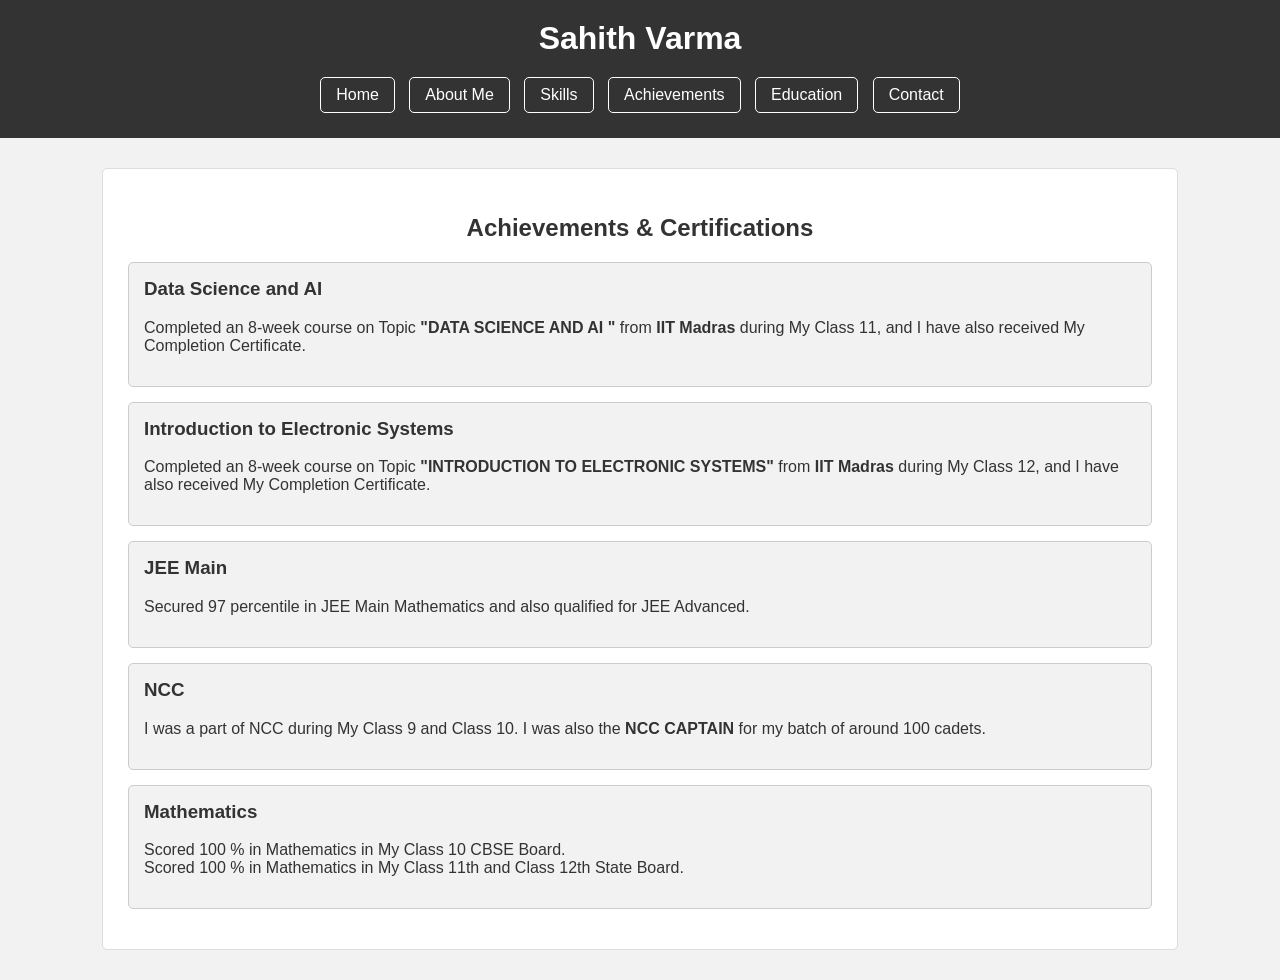
==== achievements.html @ 0b60fea2 "Add files via upload" ====
<!DOCTYPE html>
<html lang="en">
<head>
    <meta charset="UTF-8">
    <meta name="viewport" content="width=device-width, initial-scale=1.0">
    <title>Achievements - Sahith Varma</title>
    <link rel="stylesheet" href="style.css">
</head>

<body>

    <header>
        <h1>Sahith Varma</h1>

        <nav>
            <a href="index.html">Home</a>
            <a href="about.html">About Me</a>
            <a href="skills.html">Skills</a>
            <a href="achievements.html">Achievements</a>
            <a href="education.html">Education</a>
            <a href="contact.html">Contact</a>
        </nav>
    </header>

    <main class="page">
        <h2>Achievements & Certifications</h2>

         <div class="achievement">
            <h3>Data Science and AI</h3>
            <p>
                Completed an 8-week course on Topic <b> "DATA SCIENCE AND AI "</b> 
                from <b> IIT Madras </b> during My Class 11, and I have also received 
                My Completion Certificate.
            </p>
        </div>

        <div class="achievement">
            <h3>Introduction to Electronic Systems</h3>
            <p>
                Completed an 8-week course on Topic <b> "INTRODUCTION TO
                ELECTRONIC SYSTEMS" </b> from <b> IIT Madras </b> during My
                Class 12, and I have also received My Completion Certificate.
            </p>
        </div>

        <div class="achievement">
            <h3>JEE Main</h3>
            <p>
                Secured 97 percentile in JEE Main Mathematics and also
                qualified for JEE Advanced.
            </p>
        </div>

        <div class="achievement">
            <h3>NCC</h3>
            <p>
                I was a part of NCC during My Class 9 and Class 10.
                I was also the <b> NCC CAPTAIN </b> for my batch of around
                100 cadets.
            </p>
        </div>

        <div class="achievement">
            <h3>Mathematics</h3>
            <p>
                Scored 100 % in Mathematics in My Class 10 CBSE Board.<br>
                Scored 100 % in Mathematics in My Class 11th and Class 12th State Board.
            </p>
        </div>

    </main>

</body>
</html>
---- style.css ----
body {
    margin: 0;
    font-family: Arial, sans-serif;
    background-color: #f2f2f2;
    color: #333333;
}

header {
    background-color: #333333;
    color: white;
    text-align: center;
    padding: 20px;
}

header h1 {
    margin: 0 0 15px 0;
}

nav a {
    display: inline-block;
    color: white;
    text-decoration: none;
    border: 1px solid white;
    padding: 8px 15px;
    margin: 5px;
    border-radius: 5px;
}

nav a:hover {
    background-color: white;
    color: #333333;
}

.page {
    width: 80%;
    margin: 30px auto;
    background-color: white;
    padding: 25px;
    border: 1px solid #dddddd;
    border-radius: 5px;
}

.page h2 {
    text-align: center;
}

.home {
    width: 80%;
    margin: 40px auto;
    text-align: center;
}

.intro {
    background-color: white;
    padding: 30px;
    border: 1px solid #dddddd;
    border-radius: 5px;
}

.intro h2 {
    font-size: 30px;
}

.intro p {
    line-height: 1.6;
}

.button {
    display: inline-block;
    background-color: #333333;
    color: white;
    text-decoration: none;
    padding: 10px 15px;
    margin-top: 10px;
    border-radius: 5px;
}

.button:hover {
    background-color: #555555;
}

.skill {
    background-color: #f2f2f2;
    border: 1px solid #cccccc;
    padding: 15px;
    margin: 15px 0;
    border-radius: 5px;
}

.skill h3 {
    margin-top: 0;
}

.achievement {
    background-color: #f2f2f2;
    border: 1px solid #cccccc;
    padding: 15px;
    margin: 15px 0;
    border-radius: 5px;
}

.achievement h3 {
    margin-top: 0;
}

.education-box {
    background-color: #f2f2f2;
    border: 1px solid #cccccc;
    padding: 15px;
    margin: 15px 0;
    border-radius: 5px;
}

.education-box h3 {
    margin-top: 0;
}

.contact-box {
    background-color: #f2f2f2;
    border: 1px solid #cccccc;
    padding: 15px;
    margin: 15px 0;
    border-radius: 5px;
}

.contact-box h3 {
    margin-top: 0;
}

.contact-box a {
    color: blue;
}
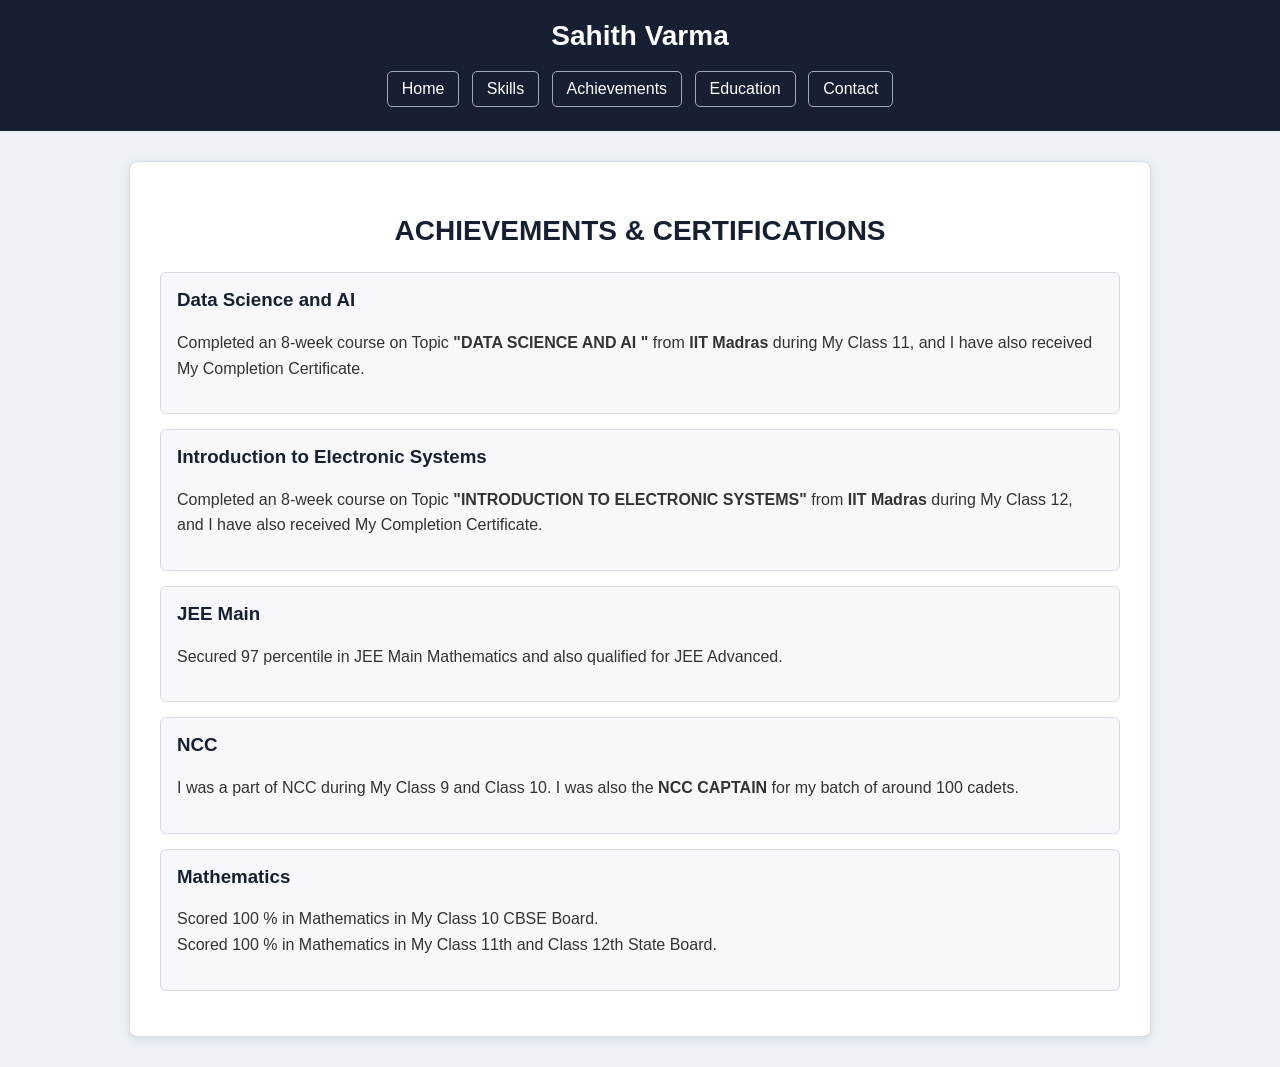
==== commit 2926ade7: "Add files via upload" ====
--- a/achievements.html
+++ b/achievements.html
@@ -14,7 +14,6 @@
 
         <nav>
             <a href="index.html">Home</a>
-            <a href="about.html">About Me</a>
             <a href="skills.html">Skills</a>
             <a href="achievements.html">Achievements</a>
             <a href="education.html">Education</a>
@@ -23,7 +22,7 @@
     </header>
 
     <main class="page">
-        <h2>Achievements & Certifications</h2>
+        <h2>ACHIEVEMENTS & CERTIFICATIONS</h2>
 
          <div class="achievement">
             <h3>Data Science and AI</h3>
--- a/style.css
+++ b/style.css
@@ -1,12 +1,12 @@
 body {
     margin: 0;
     font-family: Arial, sans-serif;
-    background-color: #f2f2f2;
+    background-color: #eef2f7;
     color: #333333;
 }
 
 header {
-    background-color: #333333;
+    background-color: #172033;
     color: white;
     text-align: center;
     padding: 20px;
@@ -14,119 +14,392 @@
 
 header h1 {
     margin: 0 0 15px 0;
+    font-size: 28px;
 }
 
 nav a {
     display: inline-block;
     color: white;
     text-decoration: none;
-    border: 1px solid white;
-    padding: 8px 15px;
-    margin: 5px;
+    border: 1px solid #9caac0;
+    padding: 8px 14px;
+    margin: 4px;
     border-radius: 5px;
 }
 
 nav a:hover {
     background-color: white;
-    color: #333333;
+    color: #172033;
+}
+
+.profile {
+    width: 40%;
+    margin: 30px auto;
+    padding: 40px;
+    background-color: white;
+    border: 1px solid #d6dce5;
+    border-radius: 8px;
+    box-shadow: 0 3px 10px #d5dbe4;
+}
+
+.profile-top {
+    display: flex;
+    justify-content: space-between;
+    color: #7b8da8;
+    font-weight: bold;
+    letter-spacing: 2px;
+    font-size: 14px;
+}
+
+.profile-circle {
+    width: 110px;
+    height: 110px;
+    background-color: #172033;
+    color: white;
+    border-radius: 50%;
+    margin: 35px auto 25px auto;
+    text-align: center;
+    padding-top: 32px;
+    box-sizing: border-box;
+    font-size: 34px;
+    font-weight: bold;
+}
+
+.profile h2 {
+    text-align: center;
+    font-family: Georgia, serif;
+    font-size: 32px;
+    color: #172033;
+    margin-bottom: 8px;
+}
+
+.course {
+    text-align: center;
+    color: #667795;
+    font-size: 17px;
+    margin-bottom: 25px;
+}
+
+.profile hr {
+    border: 0;
+    border-top: 1px solid #d9dee6;
+    margin: 30px 0;
+}
+
+.profile-details {
+    width: 90%;
+    margin: auto;
+}
+
+.heading {
+    color: #8293ad;
+    letter-spacing: 1.5px;
+    font-size: 13px;
+    font-weight: bold;
+    margin-bottom: 6px;
+}
+
+.detail {
+    font-size: 17px;
+    font-weight: bold;
+    color: #172033;
+    margin-bottom: 25px;
 }
 
 .page {
-    width: 80%;
+    width: 75%;
     margin: 30px auto;
     background-color: white;
-    padding: 25px;
-    border: 1px solid #dddddd;
-    border-radius: 5px;
+    padding: 30px;
+    border: 1px solid #d6dce5;
+    border-radius: 8px;
+    box-shadow: 0 3px 10px #d5dbe4;
 }
 
 .page h2 {
     text-align: center;
-}
-
-.home {
-    width: 80%;
-    margin: 40px auto;
-    text-align: center;
-}
-
-.intro {
+    color: #172033;
+    font-size: 28px;
+    margin-bottom: 25px;
+}
+
+.page p {
+    line-height: 1.6;
+}
+
+.about {
+    width: 65%;
+    margin: 30px auto;
+    padding: 35px;
     background-color: white;
-    padding: 30px;
-    border: 1px solid #dddddd;
-    border-radius: 5px;
-}
-
-.intro h2 {
+    border: 1px solid #d6dce5;
+    border-radius: 8px;
+    box-shadow: 0 3px 10px #d5dbe4;
+}
+
+.about h2 {
+    text-align: center;
+    color: #172033;
+    font-family: Georgia, serif;
     font-size: 30px;
-}
-
-.intro p {
-    line-height: 1.6;
+    margin-bottom: 25px;
+}
+
+.about hr {
+    border: 0;
+    border-top: 1px solid #d9dee6;
+    margin: 25px 0;
+}
+
+.about p {
+    line-height: 1.7;
+    font-size: 17px;
+    color: #444444;
+}
+
+.about-box {
+    background-color: #f6f8fb;
+    border: 1px solid #d5dbe4;
+    padding: 18px;
+    margin: 18px 0;
+    border-radius: 6px;
+}
+
+.about-box h3 {
+    color: #172033;
+    margin-top: 0;
+}
+
+.about-box p {
+    margin-bottom: 0;
+}
+
+.skill {
+    background-color: #f6f8fb;
+    border: 1px solid #d5dbe4;
+    padding: 16px;
+    margin: 15px 0;
+    border-radius: 6px;
+}
+
+.skill:hover {
+    background-color: #edf1f6;
+}
+
+.skill h3 {
+    margin-top: 0;
+    color: #172033;
+}
+
+.achievement {
+    background-color: #f6f8fb;
+    border: 1px solid #d5dbe4;
+    padding: 16px;
+    margin: 15px 0;
+    border-radius: 6px;
+}
+
+.achievement:hover {
+    background-color: #edf1f6;
+}
+
+.achievement h3 {
+    margin-top: 0;
+    color: #172033;
+}
+
+.education-box {
+    background-color: #f6f8fb;
+    border: 1px solid #d5dbe4;
+    padding: 16px;
+    margin: 15px 0;
+    border-radius: 6px;
+}
+
+.education-box:hover {
+    background-color: #edf1f6;
+}
+
+.education-box h3 {
+    margin-top: 0;
+    color: #172033;
+}
+
+.contact-box {
+    background-color: #f6f8fb;
+    border: 1px solid #d5dbe4;
+    padding: 16px;
+    margin: 15px 0;
+    border-radius: 6px;
+}
+
+.contact-box:hover {
+    background-color: #edf1f6;
+}
+
+.contact-box h3 {
+    margin-top: 0;
+    color: #172033;
+}
+
+.contact-box a {
+    color: #315f9b;
+    text-decoration: none;
+}
+
+.contact-box a:hover {
+    text-decoration: underline;
 }
 
 .button {
     display: inline-block;
-    background-color: #333333;
+    background-color: #172033;
     color: white;
     text-decoration: none;
-    padding: 10px 15px;
+    padding: 10px 16px;
     margin-top: 10px;
     border-radius: 5px;
 }
 
 .button:hover {
-    background-color: #555555;
-}
-
-.skill {
-    background-color: #f2f2f2;
-    border: 1px solid #cccccc;
-    padding: 15px;
-    margin: 15px 0;
-    border-radius: 5px;
-}
-
-.skill h3 {
-    margin-top: 0;
-}
-
-.achievement {
-    background-color: #f2f2f2;
-    border: 1px solid #cccccc;
-    padding: 15px;
-    margin: 15px 0;
-    border-radius: 5px;
-}
-
-.achievement h3 {
-    margin-top: 0;
-}
-
-.education-box {
-    background-color: #f2f2f2;
-    border: 1px solid #cccccc;
-    padding: 15px;
-    margin: 15px 0;
-    border-radius: 5px;
-}
-
-.education-box h3 {
-    margin-top: 0;
-}
-
-.contact-box {
-    background-color: #f2f2f2;
-    border: 1px solid #cccccc;
-    padding: 15px;
-    margin: 15px 0;
-    border-radius: 5px;
-}
-
-.contact-box h3 {
-    margin-top: 0;
-}
-
-.contact-box a {
-    color: blue;
+    background-color: #34415a;
+}
+
+@media (max-width: 600px) {
+
+    body {
+        font-size: 14px;
+    }
+
+    header {
+        padding: 15px 10px;
+    }
+
+    header h1 {
+        font-size: 24px;
+        margin-bottom: 12px;
+    }
+
+    nav a {
+        padding: 7px 10px;
+        margin: 3px;
+        font-size: 14px;
+    }
+
+    .profile {
+        width: 85%;
+        margin: 20px auto;
+        padding: 25px 20px;
+    }
+
+    .profile-top {
+        font-size: 12px;
+    }
+
+    .profile-circle {
+        width: 85px;
+        height: 85px;
+        padding-top: 25px;
+        font-size: 27px;
+        margin: 25px auto 20px auto;
+    }
+
+    .profile h2 {
+        font-size: 25px;
+    }
+
+    .course {
+        font-size: 15px;
+    }
+
+    .profile hr {
+        margin: 20px 0;
+    }
+
+    .profile-details {
+        width: 100%;
+    }
+
+    .heading {
+        font-size: 12px;
+    }
+
+    .detail {
+        font-size: 15px;
+        margin-bottom: 20px;
+    }
+
+    .page {
+        width: 85%;
+        margin: 20px auto;
+        padding: 20px;
+    }
+
+    .page h2 {
+        font-size: 24px;
+    }
+
+    .page p {
+        font-size: 15px;
+    }
+
+    .about {
+        width: 85%;
+        margin: 20px auto;
+        padding: 20px;
+    }
+
+    .about h2 {
+        font-size: 25px;
+    }
+
+    .about p {
+        font-size: 15px;
+    }
+
+    .about-box {
+        padding: 13px;
+        margin: 13px 0;
+    }
+
+    .skill {
+        padding: 13px;
+        margin: 12px 0;
+    }
+
+    .skill h3 {
+        font-size: 18px;
+    }
+
+    .achievement {
+        padding: 13px;
+        margin: 12px 0;
+    }
+
+    .achievement h3 {
+        font-size: 18px;
+    }
+
+    .education-box {
+        padding: 13px;
+        margin: 12px 0;
+    }
+
+    .education-box h3 {
+        font-size: 18px;
+    }
+
+    .contact-box {
+        padding: 13px;
+        margin: 12px 0;
+    }
+
+    .contact-box h3 {
+        font-size: 18px;
+    }
+
+    .button {
+        padding: 9px 13px;
+        font-size: 14px;
+    }
 }
